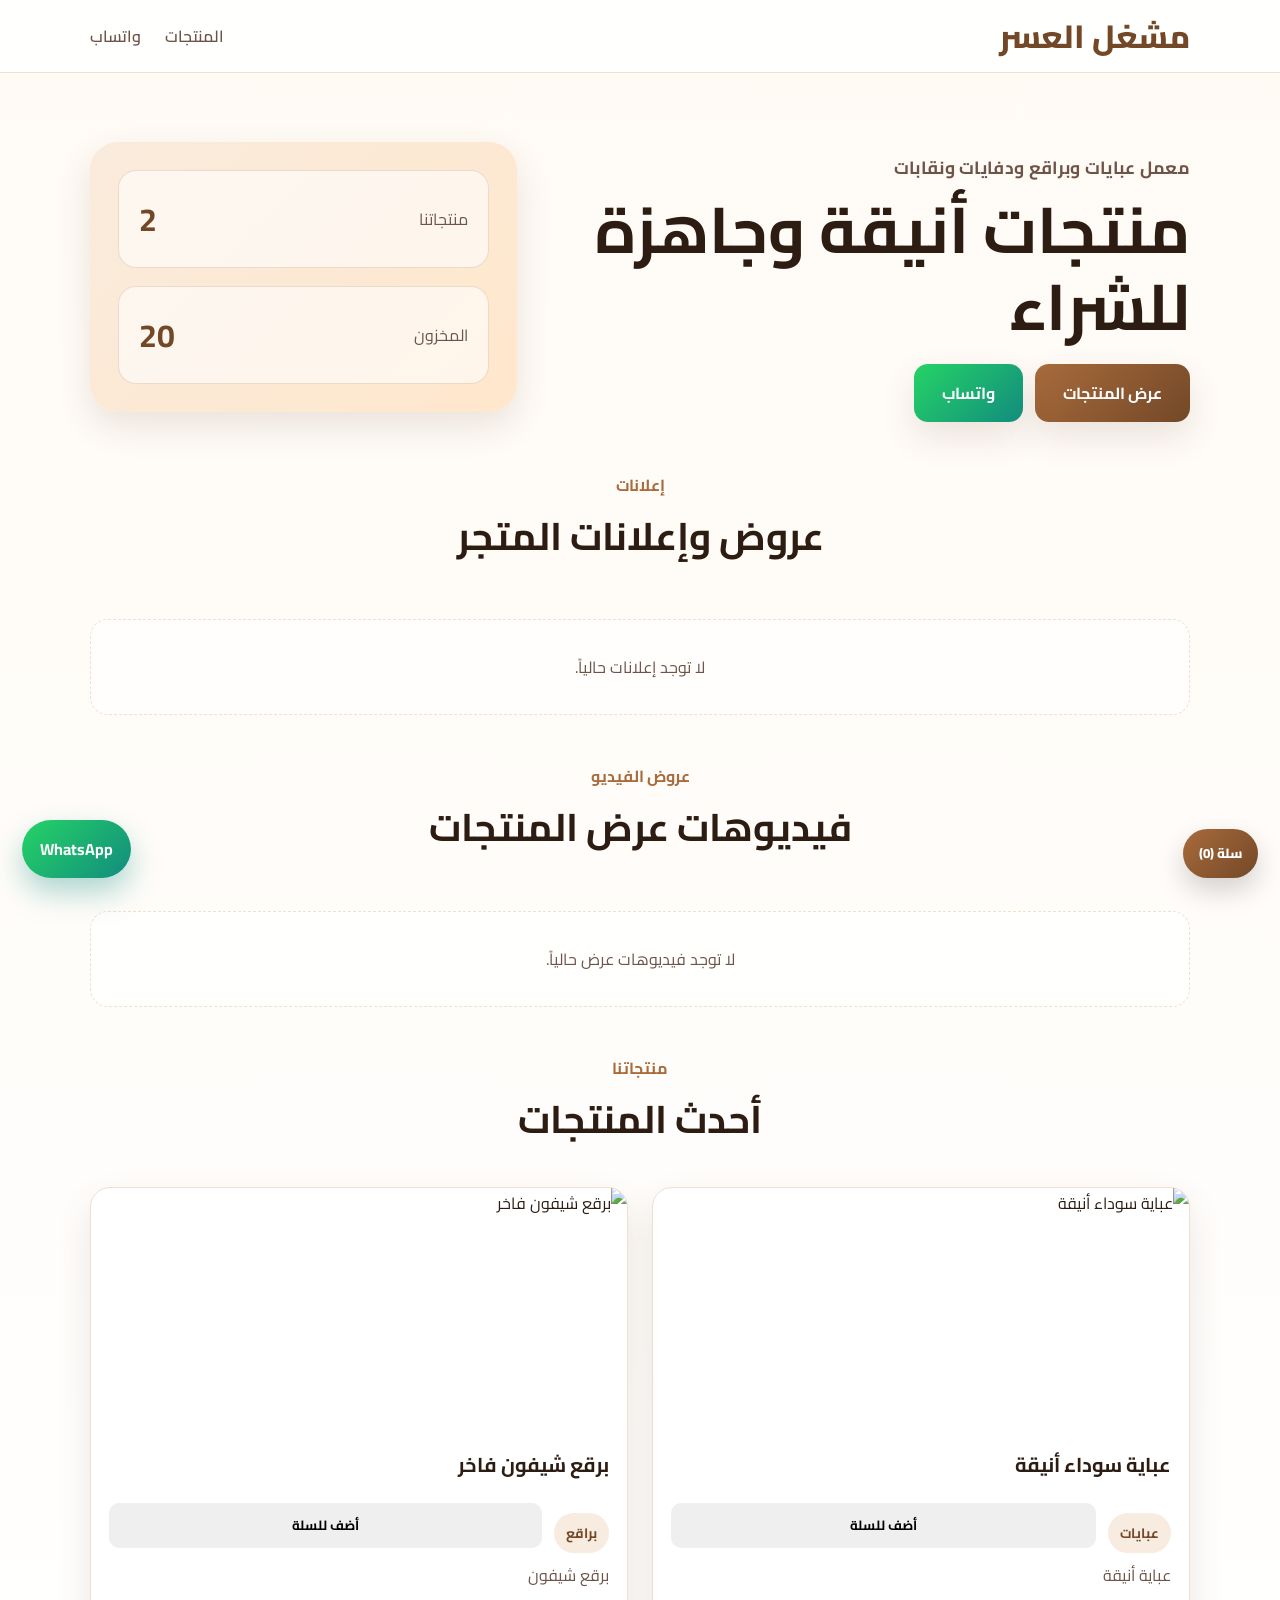
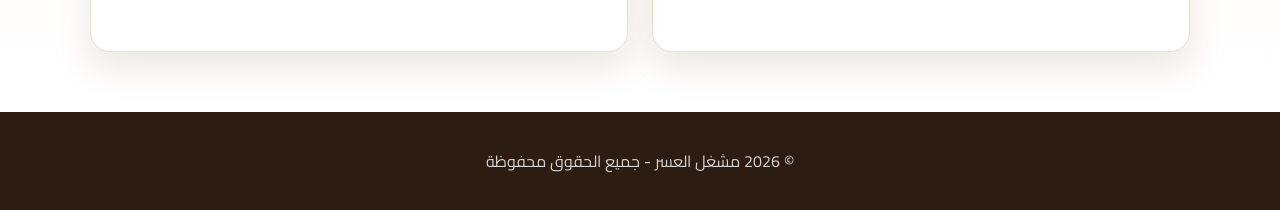
==== index.html @ 408c1407 "Add files via upload" ====
<!DOCTYPE html>
<html lang="ar" dir="rtl">
  <head>
    <meta charset="UTF-8" />
    <meta name="viewport" content="width=device-width, initial-scale=1.0" />
    <title>مشغل العسر</title>
    <link rel="preconnect" href="https://fonts.googleapis.com" />
    <link rel="preconnect" href="https://fonts.gstatic.com" crossorigin />
    <link href="https://fonts.googleapis.com/css2?family=Cairo:wght@400;600;700;800&display=swap" rel="stylesheet" />
    <link rel="stylesheet" href="style.css" />
  </head>
  <body>
    <header class="topbar">
      <div class="container nav">
        <div class="brand">مشغل العسر</div>
        <nav>
          <a href="#products">المنتجات</a>
          <a href="https://wa.me/781159414" target="_blank">واتساب</a>
        </nav>
      </div>
    </header>

    <main>
      <section class="hero">
        <div class="container hero-content">
          <div class="hero-text">
            <p class="eyebrow">معمل عبايات وبراقع ودفايات ونقابات</p>
            <h1>منتجات أنيقة وجاهزة للشراء</h1>
            
            <div class="hero-actions">
              <a href="#products" class="cta-btn">عرض المنتجات</a>
              <a href="https://wa.me/781159414" target="_blank" class="whatsapp-btn">واتساب</a>
            </div>
          </div>
          <div class="hero-card">
            <div class="mini-card">
              <span>منتجاتنا</span>
              <strong id="totalProductsStat">0</strong>
            </div>
            <div class="mini-card">
              <span>المخزون</span>
              <strong id="stockStat">0</strong>
            </div>
          </div>
        </div>
      </section>

      <section id="announcements" class="announcements">
        <div class="container">
          <div class="section-title">
            <p>إعلانات</p>
            <h2>عروض وإعلانات المتجر</h2>
          </div>
          <div id="announcementList" class="announcement-grid"></div>
        </div>
      </section>

      <section id="video-showcase" class="video-showcase">
        <div class="container">
          <div class="section-title">
            <p>عروض الفيديو</p>
            <h2>فيديوهات عرض المنتجات</h2>
          </div>
          <div id="videoList" class="video-grid"></div>
        </div>
      </section>

      <section id="products" class="products">
        <div class="container">
          <div class="section-title">
            <p>منتجاتنا</p>
            <h2>أحدث المنتجات</h2>
          </div>
          <div id="productList" class="product-grid"></div>
        </div>
      </section>
    </main>

    <footer class="footer">
      <div class="container">
        <p>© 2026 مشغل العسر - جميع الحقوق محفوظة</p>
      </div>
    </footer>

    <a class="whatsapp-float" href="https://wa.me/781159414" target="_blank" aria-label="تواصل عبر واتساب">
      WhatsApp
    </a>

    <!-- Cart button & modal -->
    <button id="cartToggle" class="cart-btn" aria-label="سلة المشتريات">سلة (<span id="cartCount">0</span>)</button>

    <div id="cartModal" class="cart-modal" aria-hidden="true">
      <div class="cart-panel">
        <header class="cart-header">
          <h3>سلة المشتريات</h3>
          <button id="closeCart" class="cancel-btn">إغلاق</button>
        </header>
        <div id="cartItems" class="cart-items"></div>
          <div class="cart-actions">
          <button id="clearCart" class="cancel-btn">تفريغ السلة</button>
          <button id="checkoutBtn" class="submit-btn">شراء عبر واتساب</button>
        </div>
      </div>
    </div>

    <script src="script.js"></script>
  </body>
</html>
---- style.css ----
:root {
  --bg: #fffaf4;
  --card: #ffffff;
  --primary: #a86b3c;
  --primary-dark: #734827;
  --accent: #f3d9be;
  --text: #2d1c12;
  --muted: #6d5348;
  --line: #f0e0d2;
  --shadow: 0 15px 35px rgba(93, 57, 34, 0.12);
  --success: #1a8f5a;
  --danger: #c94d4d;
  --warning: #f5b94b;
}

* {
  box-sizing: border-box;
}

html {
  scroll-behavior: smooth;
}

body {
  margin: 0;
  font-family: "Cairo", sans-serif;
  background: linear-gradient(180deg, #fffaf4 0%, #fff 100%);
  color: var(--text);
}

a {
  text-decoration: none;
  color: inherit;
}

img {
  max-width: 100%;
  display: block;
}

button,
input,
select,
textarea {
  font-family: "Cairo", sans-serif;
}

.container {
  width: min(1100px, calc(100% - 32px));
  margin: 0 auto;
}

.topbar {
  background: rgba(255, 255, 255, 0.85);
  backdrop-filter: blur(10px);
  position: sticky;
  top: 0;
  z-index: 10;
  border-bottom: 1px solid var(--line);
}

.nav {
  display: flex;
  align-items: center;
  justify-content: space-between;
  min-height: 72px;
}

.brand {
  font-size: 2rem;
  font-weight: 800;
  color: var(--primary-dark);
}

nav {
  display: flex;
  gap: 24px;
  font-weight: 600;
  color: var(--muted);
}

.hero {
  padding: 60px 0 30px;
}

.hero-content {
  display: grid;
  grid-template-columns: 1.2fr 0.8fr;
  gap: 32px;
  align-items: center;
}

.eyebrow {
  letter-spacing: 0.3px;
  color: var(--primary);
  font-weight: 700;
  margin-bottom: 8px;
}

.hero-text h1 {
  margin: 0;
  font-size: clamp(2.3rem, 5vw, 4rem);
  line-height: 1.2;
}

.hero-text p {
  font-size: 1.1rem;
  color: var(--muted);
  max-width: 540px;
  line-height: 1.9;
}

.hero-actions,
.form-actions {
  display: flex;
  flex-wrap: wrap;
  gap: 12px;
  margin-top: 18px;
}

.cta-btn,
.submit-btn,
.whatsapp-btn,
.cancel-btn {
  display: inline-flex;
  align-items: center;
  justify-content: center;
  border: none;
  background: linear-gradient(135deg, var(--primary) 0%, var(--primary-dark) 100%);
  color: white;
  font-weight: 700;
  border-radius: 14px;
  padding: 14px 28px;
  cursor: pointer;
  box-shadow: var(--shadow);
  transition: transform 0.2s ease, opacity 0.2s ease;
}

.cta-btn:hover,
.submit-btn:hover,
.whatsapp-btn:hover,
.cancel-btn:hover {
  transform: translateY(-1px);
}

.cancel-btn {
  background: #f4e8de;
  color: var(--primary-dark);
  box-shadow: none;
}

.whatsapp-btn {
  background: linear-gradient(135deg, #25d366 0%, #128c7e 100%);
}

.hero-card {
  background: linear-gradient(135deg, #f9ebdc, #ffe7cc);
  border-radius: 28px;
  padding: 28px;
  box-shadow: var(--shadow);
  min-height: 220px;
  display: flex;
  flex-direction: column;
  justify-content: center;
  gap: 18px;
}

/* Image & video sizes for consistent display */
.product-card img{
  width:100%;
  height:200px;
  object-fit:cover;
  border-radius:12px;
}

.video-card video{
  width:100%;
  height:180px;
  object-fit:cover;
  border-radius:12px;
}

.announce-video video{
  width:100%;
  height:360px;
  object-fit:cover;
  border-radius:14px;
  box-shadow: var(--shadow);
}

.mini-card {
  background: rgba(255, 255, 255, 0.6);
  border: 1px solid rgba(168, 107, 60, 0.2);
  border-radius: 18px;
  padding: 18px 20px;
  display: flex;
  justify-content: space-between;
  align-items: center;
}

.mini-card span {
  color: var(--muted);
}

.mini-card strong {
  font-size: 2rem;
  color: var(--primary-dark);
}

.sales-box,
.add-product {
  padding: 24px 0 30px;
}

.sales-wrap,
.form-wrap {
  display: flex;
  justify-content: center;
}

.sales-panel,
.form-panel {
  width: min(760px, 100%);
  background: var(--card);
  border: 1px solid var(--line);
  box-shadow: var(--shadow);
  border-radius: 28px;
  padding: 28px;
}

.form-panel h2,
.sales-panel h2,
.section-title h2 {
  margin-top: 0;
  font-size: clamp(1.8rem, 3vw, 2.4rem);
  color: var(--text);
}

.field-row {
  margin-bottom: 22px;
}

label {
  display: block;
  font-weight: 700;
  color: var(--text);
}

input,
textarea,
select {
  width: 100%;
  margin-top: 10px;
  border: 1px solid var(--line);
  border-radius: 12px;
  padding: 14px 16px;
  font-size: 1rem;
  background: #fffdfb;
  color: var(--text);
}

input:focus,
textarea:focus,
select:focus {
  outline: 2px solid rgba(168, 107, 60, 0.2);
  border-color: var(--primary);
}

.two-cols {
  display: grid;
  grid-template-columns: 1fr 1fr;
  gap: 18px;
}

.preview-box {
  margin-top: 12px;
  border: 1px dashed var(--primary);
  border-radius: 16px;
  background: #fff8f1;
  overflow: hidden;
}

.preview-box img {
  width: 100%;
  height: 220px;
  object-fit: cover;
}

.result-box {
  background: #fff8f1;
  border: 1px solid var(--line);
  border-radius: 16px;
  padding: 18px 20px;
  margin-bottom: 18px;
}

.result-box p {
  margin: 8px 0;
  font-weight: 700;
  color: var(--text);
}

#saleStatus {
  color: var(--muted);
  font-size: 0.95rem;
}

.products {
  padding: 30px 0 60px;
}

.section-title {
  text-align: center;
  margin-bottom: 28px;
}

.section-title p {
  margin: 0;
  color: var(--primary);
  font-weight: 700;
}

.product-grid {
  display: grid;
  grid-template-columns: repeat(auto-fit, minmax(260px, 1fr));
  gap: 24px;
}

.video-grid {
  display: grid;
  grid-template-columns: repeat(auto-fit, minmax(320px, 1fr));
  gap: 18px;
  align-items: start;
}

.video-card video{border-radius:12px;display:block;width:100%;height:auto}

.announcements { padding: 18px 0 30px; }
.announcement-grid { display:grid; grid-template-columns: repeat(auto-fit, minmax(360px, 1fr)); gap:18px; }
.announce-video video{ width:100%; height:420px; object-fit:cover; border-radius:14px; box-shadow: var(--shadow); }
.announce-video .announce-title{ margin-top:10px; font-weight:800; color:var(--primary-dark); }

/* Cart styles */
.cart-btn{
  position: fixed; bottom: 22px; right: 22px; z-index: 60;
  background: linear-gradient(135deg,var(--primary) 0%,var(--primary-dark) 100%);
  color:#fff; padding:12px 16px; border-radius:999px; font-weight:800; box-shadow: 0 12px 28px rgba(0,0,0,0.18); border:none; cursor:pointer;
}
.cart-modal{ position: fixed; inset:0; display:none; align-items:center; justify-content:center; background: rgba(0,0,0,0.4); z-index:70; }
.cart-modal[aria-hidden="false"]{ display:flex }
.cart-panel{ width: min(720px,95%); background:var(--card); border-radius:14px; padding:18px; box-shadow: var(--shadow); }
.cart-header{ display:flex; justify-content:space-between; align-items:center; margin-bottom:12px }
.cart-items{ max-height:60vh; overflow:auto; display:grid; gap:10px; margin-bottom:12px }
.cart-item{ display:flex; gap:12px; align-items:center; border:1px solid var(--line); padding:8px; border-radius:10px; }
.cart-item img{ width:72px; height:72px; object-fit:cover; border-radius:8px }
.cart-item .meta{flex:1}
.cart-item .qty{ display:flex; gap:6px; align-items:center }
.cart-actions{ display:flex; gap:10px; justify-content:flex-end }

.product-card {
  background: var(--card);
  border-radius: 20px;
  overflow: hidden;
  border: 1px solid var(--line);
  box-shadow: var(--shadow);
}

.product-card img {
  width: 100%;
  height: 240px;
  object-fit: cover;
}

.product-body {
  padding: 18px 18px 20px;
}

.product-header {
  display: flex;
  justify-content: space-between;
  gap: 12px;
  align-items: center;
  margin-bottom: 8px;
}

.product-header h3 {
  margin: 0;
  font-size: 1.25rem;
}

.product-price-row {
  display: flex;
  justify-content: space-between;
  align-items: center;
  gap: 12px;
  margin: 14px 0 8px;
}

.price {
  color: var(--primary-dark);
  font-weight: 800;
  font-size: 1.08rem;
}

.stock-badge {
  display: inline-flex;
  align-items: center;
  justify-content: center;
  padding: 6px 10px;
  border-radius: 999px;
  background: #edf9f2;
  color: var(--success);
  font-weight: 700;
  font-size: 0.82rem;
}

.product-body p {
  margin: 0;
  color: var(--muted);
  line-height: 1.8;
  min-height: 70px;
}

.tag {
  display: inline-block;
  margin-top: 16px;
  background: #f7ecdf;
  color: var(--primary-dark);
  padding: 7px 12px;
  border-radius: 999px;
  font-size: 0.85rem;
  font-weight: 700;
}

.product-actions {
  display: flex;
  gap: 10px;
  margin-top: 16px;
}

.small-btn {
  flex: 1;
  border: none;
  border-radius: 10px;
  padding: 10px 12px;
  font-weight: 700;
  cursor: pointer;
}

.edit-btn {
  background: #f4e8de;
  color: var(--primary-dark);
}

.sell-btn {
  background: linear-gradient(135deg, var(--primary) 0%, var(--primary-dark) 100%);
  color: white;
}

.empty-state {
  text-align: center;
  color: var(--muted);
  background: rgba(255,255,255,0.7);
  border: 1px dashed var(--line);
  border-radius: 18px;
  padding: 32px;
}

.footer {
  background: #2d1c12;
  color: rgba(255,255,255,0.8);
  padding: 18px 0;
  text-align: center;
}

.whatsapp-float {
  position: fixed;
  left: 22px;
  bottom: 22px;
  background: linear-gradient(135deg, #25d366 0%, #128c7e 100%);
  color: white;
  font-weight: 700;
  border-radius: 999px;
  padding: 14px 18px;
  box-shadow: 0 14px 30px rgba(18, 140, 126, 0.35);
  z-index: 20;
}

@media (max-width: 760px) {
  .hero-content,
  .two-cols {
    grid-template-columns: 1fr;
  }

  nav {
    display: none;
  }

  .product-grid {
    grid-template-columns: 1fr;
  }
}
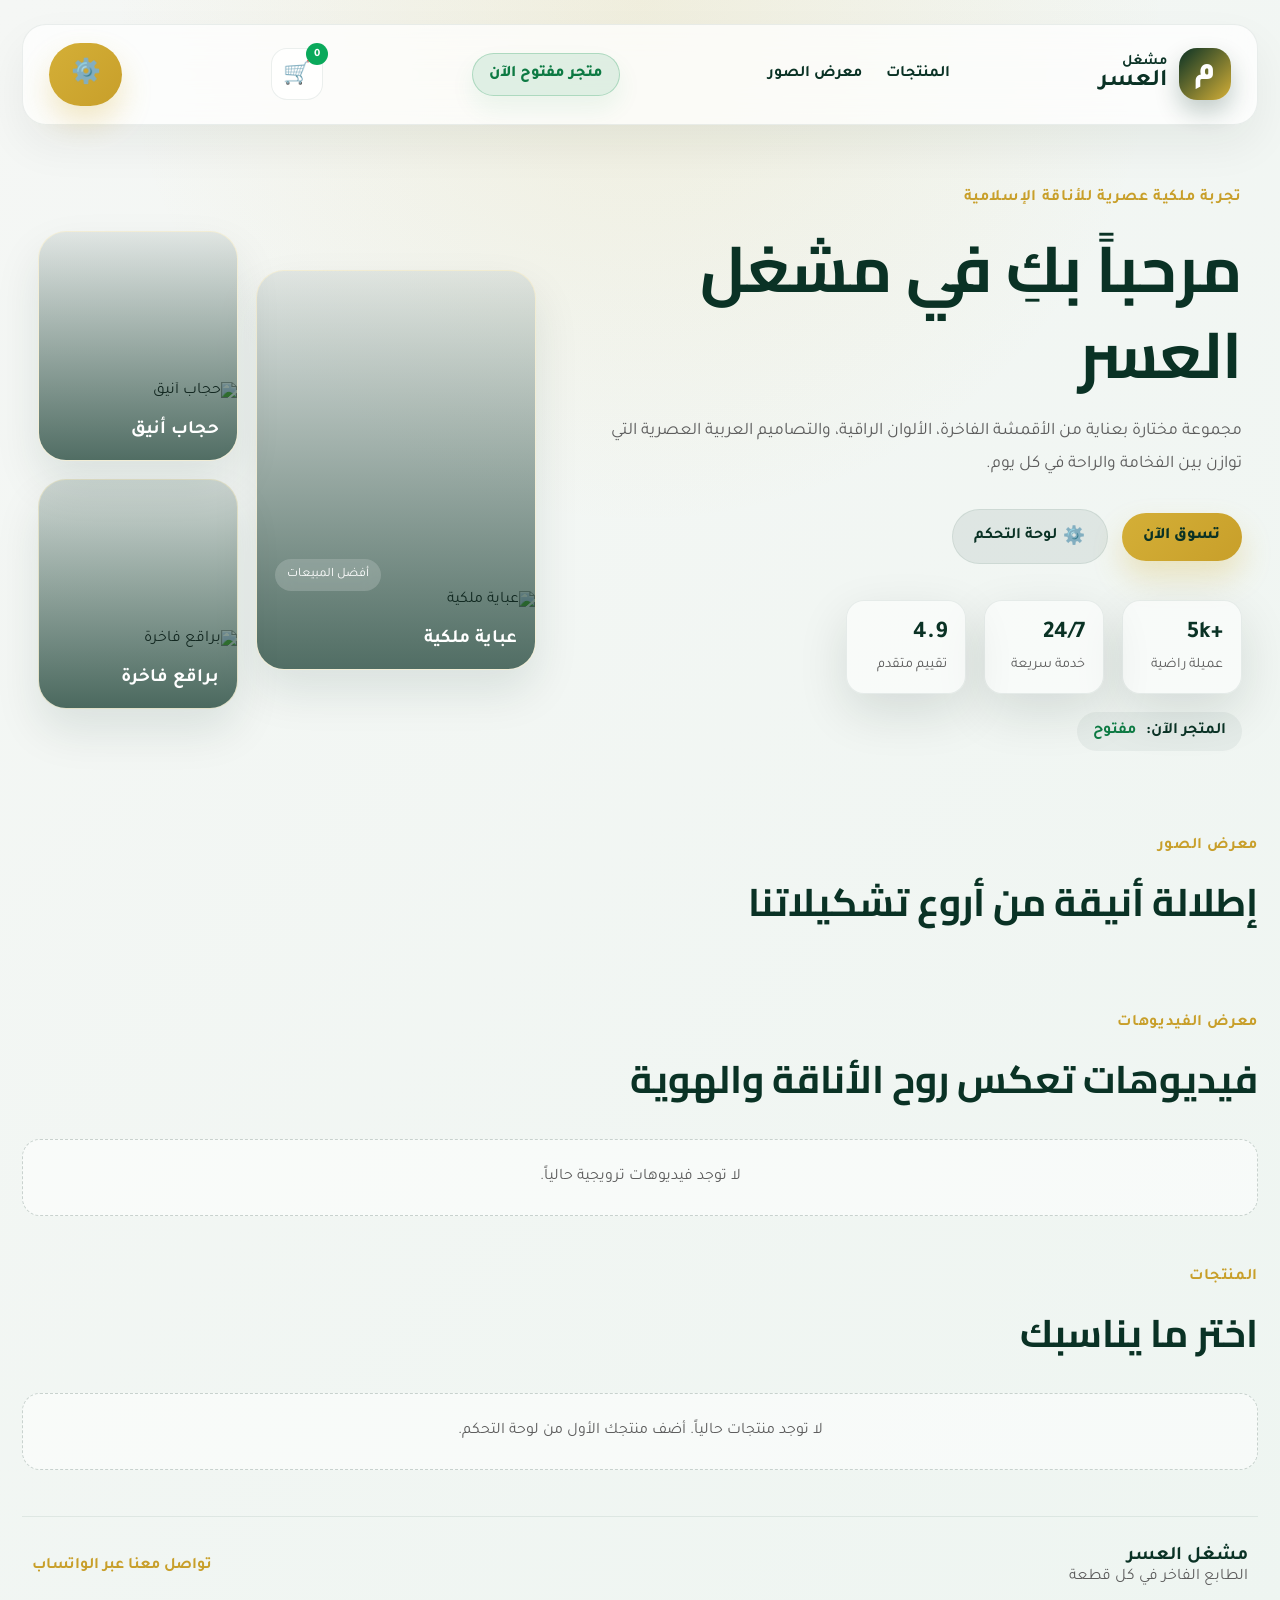
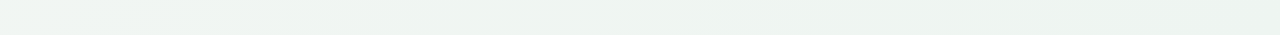
==== commit d63b3c3a: "Add files via upload" ====
--- a/index.html
+++ b/index.html
@@ -4,101 +4,344 @@
     <meta charset="UTF-8" />
     <meta name="viewport" content="width=device-width, initial-scale=1.0" />
     <title>مشغل العسر</title>
+    <meta
+      name="description"
+      content="مشغل العسر متجر فاخر للعبايات والملابس النسائية الإسلامية مع واجهة حديثة ولوحة تحكم داخل الصفحة."
+    />
     <link rel="preconnect" href="https://fonts.googleapis.com" />
     <link rel="preconnect" href="https://fonts.gstatic.com" crossorigin />
-    <link href="https://fonts.googleapis.com/css2?family=Cairo:wght@400;600;700;800&display=swap" rel="stylesheet" />
-    <link rel="stylesheet" href="style.css" />
+    <link
+      href="https://fonts.googleapis.com/css2?family=Cairo:wght@400;500;600;700;800;900&family=Tajawal:wght@400;500;700;800;900&display=swap"
+      rel="stylesheet"
+    />
+    <link rel="stylesheet" href="styles.css" />
   </head>
   <body>
-    <header class="topbar">
-      <div class="container nav">
-        <div class="brand">مشغل العسر</div>
-        <nav>
+    <div class="page-shell">
+      <header class="topbar">
+        <div class="brand" aria-label="مشغل العسر">
+          <div class="brand-mark">م</div>
+          <div class="brand-text">
+            <span>مشغل</span>
+            <strong>العسر</strong>
+          </div>
+        </div>
+
+        <nav class="main-nav" aria-label="التنقل الرئيسي">
           <a href="#products">المنتجات</a>
-          <a href="https://wa.me/781159414" target="_blank">واتساب</a>
+          <a href="#gallery">معرض الصور</a>
         </nav>
+
+        <div class="shop-status-badge" id="shopStatusBadge">متجر مفتوح الآن</div>
+
+        <button class="cart-button" id="openCartBtn" type="button" aria-label="سلة المشتريات">
+          <span>🛒</span>
+          <span class="cart-count" id="cartCountBadge">0</span>
+        </button>
+
+        <button class="admin-button" id="openAdminBtn" type="button" aria-label="لوحة التحكم">
+          <span class="gear-icon">⚙️</span>
+        </button>
+      </header>
+
+      <main>
+        <section class="hero">
+          <div class="hero-content">
+            <p class="eyebrow">تجربة ملكية عصرية للأناقة الإسلامية</p>
+            <h1 id="heroTitle">مرحباً بكِ في مشغل العسر</h1>
+            <p class="hero-copy" id="heroText">
+              مجموعة مختارة بعناية من الأقمشة الفاخرة، الألوان الراقية، والتصاميم العربية
+              العصرية التي توازن بين الفخامة والراحة في كل يوم.
+            </p>
+
+            <div class="hero-actions">
+              <a href="#products" class="primary-btn">تسوق الآن</a>
+              <button type="button" class="secondary-btn" id="openAdminBtnSecondary" aria-label="لوحة التحكم">
+                <span class="gear-icon small">⚙️</span>
+                لوحة التحكم
+              </button>
+            </div>
+
+            <div class="hero-stats" aria-label="إحصائيات المتجر">
+              <div>
+                <strong>+5k</strong>
+                <span>عميلة راضية</span>
+              </div>
+              <div>
+                <strong>24/7</strong>
+                <span>خدمة سريعة</span>
+              </div>
+              <div>
+                <strong>4.9</strong>
+                <span>تقييم متقدم</span>
+              </div>
+            </div>
+
+            <div class="hero-status-note" id="heroStatusNote">
+              المتجر الآن: <strong>مفتوح</strong>
+            </div>
+          </div>
+
+          <div class="hero-visual" id="heroShowcase" aria-label="معرض المنتجات"></div>
+        </section>
+
+        <section class="gallery-section" id="gallery-images">
+          <div class="section-header">
+            <p>معرض الصور</p>
+            <h2>إطلالة أنيقة من أروع تشكيلاتنا</h2>
+          </div>
+          <div class="image-gallery-grid" id="imageGallery"></div>
+        </section>
+
+        <section class="video-section" id="gallery">
+          <div class="section-header">
+            <p>معرض الفيديوهات</p>
+            <h2>فيديوهات تعكس روح الأناقة والهوية</h2>
+          </div>
+          <div class="video-grid" id="videoGallery"></div>
+        </section>
+
+        <section class="product-section" id="products">
+          <div class="section-header">
+            <p>المنتجات</p>
+            <h2>اختر ما يناسبك</h2>
+          </div>
+          <div class="product-grid" id="productGrid"></div>
+        </section>
+      </main>
+
+      <footer class="site-footer">
+        <div>
+          <strong>مشغل العسر</strong>
+          <span>الطابع الفاخر في كل قطعة</span>
+        </div>
+        <a href="https://wa.me/967781159414" target="_blank" rel="noreferrer">تواصل معنا عبر الواتساب</a>
+      </footer>
+    </div>
+
+    <div class="cart-modal" id="cartModal" aria-hidden="true">
+      <div class="modal-backdrop" data-close-cart="true"></div>
+
+      <div class="modal-panel cart-panel" role="dialog" aria-modal="true" aria-labelledby="cartTitle">
+        <button class="close-button" id="closeCartBtn" type="button" aria-label="إغلاق السلة">×</button>
+
+        <div class="modal-header">
+          <p>سلة المشتريات</p>
+          <h3 id="cartTitle">منتجاتك المختارة</h3>
+        </div>
+
+        <div class="cart-items" id="cartItemsList"></div>
+
+        <div class="cart-footer">
+          <button type="button" class="secondary-btn full" id="closeCartBtnSecondary">إغلاق</button>
+          <button type="button" class="primary-btn full" id="checkoutCartBtn">شراء</button>
+        </div>
       </div>
-    </header>
-
-    <main>
-      <section class="hero">
-        <div class="container hero-content">
-          <div class="hero-text">
-            <p class="eyebrow">معمل عبايات وبراقع ودفايات ونقابات</p>
-            <h1>منتجات أنيقة وجاهزة للشراء</h1>
-            
-            <div class="hero-actions">
-              <a href="#products" class="cta-btn">عرض المنتجات</a>
-              <a href="https://wa.me/781159414" target="_blank" class="whatsapp-btn">واتساب</a>
-            </div>
-          </div>
-          <div class="hero-card">
-            <div class="mini-card">
-              <span>منتجاتنا</span>
-              <strong id="totalProductsStat">0</strong>
-            </div>
-            <div class="mini-card">
-              <span>المخزون</span>
-              <strong id="stockStat">0</strong>
-            </div>
-          </div>
-        </div>
-      </section>
-
-      <section id="announcements" class="announcements">
-        <div class="container">
-          <div class="section-title">
-            <p>إعلانات</p>
-            <h2>عروض وإعلانات المتجر</h2>
-          </div>
-          <div id="announcementList" class="announcement-grid"></div>
-        </div>
-      </section>
-
-      <section id="video-showcase" class="video-showcase">
-        <div class="container">
-          <div class="section-title">
-            <p>عروض الفيديو</p>
-            <h2>فيديوهات عرض المنتجات</h2>
-          </div>
-          <div id="videoList" class="video-grid"></div>
-        </div>
-      </section>
-
-      <section id="products" class="products">
-        <div class="container">
-          <div class="section-title">
-            <p>منتجاتنا</p>
-            <h2>أحدث المنتجات</h2>
-          </div>
-          <div id="productList" class="product-grid"></div>
-        </div>
-      </section>
-    </main>
-
-    <footer class="footer">
-      <div class="container">
-        <p>© 2026 مشغل العسر - جميع الحقوق محفوظة</p>
-      </div>
-    </footer>
-
-    <a class="whatsapp-float" href="https://wa.me/781159414" target="_blank" aria-label="تواصل عبر واتساب">
-      WhatsApp
-    </a>
-
-    <!-- Cart button & modal -->
-    <button id="cartToggle" class="cart-btn" aria-label="سلة المشتريات">سلة (<span id="cartCount">0</span>)</button>
-
-    <div id="cartModal" class="cart-modal" aria-hidden="true">
-      <div class="cart-panel">
-        <header class="cart-header">
-          <h3>سلة المشتريات</h3>
-          <button id="closeCart" class="cancel-btn">إغلاق</button>
-        </header>
-        <div id="cartItems" class="cart-items"></div>
-          <div class="cart-actions">
-          <button id="clearCart" class="cancel-btn">تفريغ السلة</button>
-          <button id="checkoutBtn" class="submit-btn">شراء عبر واتساب</button>
+    </div>
+
+    <div class="admin-modal" id="adminModal" aria-hidden="true">
+      <div class="modal-backdrop" data-close-modal="true"></div>
+
+      <div class="modal-panel" role="dialog" aria-modal="true" aria-labelledby="modalTitle">
+        <button class="close-button" id="closeModalBtn" type="button" aria-label="إغلاق النافذة">
+          ×
+        </button>
+
+        <div class="login-state" id="loginState">
+          <div class="modal-header">
+            <p>تسجيل دخول المدير</p>
+            <h3 id="modalTitle">لوحة التحكم</h3>
+          </div>
+
+          <form id="loginForm" class="auth-form">
+            <label>
+              البريد الإلكتروني
+              <input type="email" id="adminEmail" placeholder="hghyhgyh@gmail.com" required />
+            </label>
+            <label>
+              كلمة المرور
+              <div class="password-wrap">
+                <input type="password" id="adminPassword" placeholder="أدخل كلمة المرور" required />
+                <button type="button" class="toggle-password" data-toggle-password="adminPassword">إظهار</button>
+              </div>
+            </label>
+            <button type="submit" class="primary-btn full">تسجيل الدخول</button>
+          </form>
+        </div>
+
+        <div class="admin-panel hidden" id="adminPanel">
+          <div class="admin-header">
+            <div>
+              <p>إدارة المتجر</p>
+              <h3>لوحة مدير المشغل</h3>
+            </div>
+            <button type="button" class="logout-btn" id="logoutBtn">تسجيل الخروج</button>
+          </div>
+
+          <div class="status-controller">
+            <div class="status-info">
+              <span class="status-label">حالة المتجر</span>
+              <strong id="shopStatusText">مفتوح الآن</strong>
+            </div>
+            <button type="button" class="status-btn" id="toggleShopStatusBtn">تبديل الحالة</button>
+          </div>
+
+          <div class="admin-grid subtle-grid">
+            <section class="admin-card">
+              <h4>إعدادات البريد الإلكتروني</h4>
+              <form id="emailSettingsForm" class="stacked-form">
+                <label>
+                  البريد الإلكتروني الخاص
+                  <input type="email" id="customEmailInput" placeholder="hghyhgyh@gmail.com" />
+                </label>
+                <label>
+                  البريد الرسمي
+                  <input type="email" id="officialEmailInput" placeholder="msarmhmd93@gmail.com" />
+                </label>
+                <button type="submit" class="primary-btn full">حفظ البريد</button>
+              </form>
+            </section>
+
+            <section class="admin-card">
+              <h4>إدارة النشر</h4>
+              <div class="publisher-box">
+                <p>يمكنك إدارة المنتجات، الصور، والفيديوهات من هنا في نفس المكان.</p>
+                <div class="publisher-actions">
+                  <span>إضافة منتج</span>
+                  <span>إضافة فيديو</span>
+                  <span>إضافة صورة</span>
+                </div>
+              </div>
+            </section>
+          </div>
+
+          <div class="admin-grid">
+            <section class="admin-card">
+              <h4>تعديل نص الترحيب</h4>
+              <form id="heroForm" class="stacked-form">
+                <label>
+                  العنوان الرئيسي
+                  <input type="text" id="heroTitleInput" placeholder="مرحباً بكِ في مشغل العسر" required />
+                </label>
+                <label>
+                  نص الوصف
+                  <textarea id="heroTextInput" rows="4" placeholder="اكتب وصف المتجر هنا" required></textarea>
+                </label>
+                <label>
+                  الصورة الرئيسية 1
+                  <input type="file" id="heroShowcaseFile1" accept="image/*" />
+                </label>
+                <label>
+                  الصورة الرئيسية 2
+                  <input type="file" id="heroShowcaseFile2" accept="image/*" />
+                </label>
+                <label>
+                  الصورة الرئيسية 3
+                  <input type="file" id="heroShowcaseFile3" accept="image/*" />
+                </label>
+                <button type="submit" class="primary-btn full">حفظ النصوص والصور</button>
+              </form>
+            </section>
+
+            <section class="admin-card">
+              <h4>إضافة صورة للمعرض</h4>
+              <form id="galleryForm" class="stacked-form">
+                <label>
+                  اختر صورة من الكمبيوتر
+                  <input type="file" id="galleryImageFile" accept="image/*" required />
+                </label>
+                <label>
+                  عنوان الصورة
+                  <input type="text" id="galleryImageTitle" placeholder="عنوان الصورة" required />
+                </label>
+                <button type="submit" class="primary-btn full">إضافة الصورة</button>
+              </form>
+            </section>
+          </div>
+
+          <div class="admin-grid">
+            <section class="admin-card">
+              <h4>إضافة منتج جديد</h4>
+              <form id="productForm" class="stacked-form">
+                <label>
+                  اختر صورة المنتج من الكمبيوتر
+                  <input type="file" id="productImageFile" accept="image/*" required />
+                </label>
+                <label>
+                  اسم المنتج
+                  <input type="text" id="productName" placeholder="اسم القطعة" required />
+                </label>
+                <label>
+                  وصف القطعة
+                  <textarea id="productDescription" rows="3" placeholder="اكتب وصف القطعة هنا..." required></textarea>
+                </label>
+                <label>
+                  رابط المنتج الخاص (اختياري)
+                  <input type="url" id="productLink" placeholder="https://example.com/منتج-1" />
+                </label>
+                <label>
+                  السعر (ريال)
+                  <input type="number" id="productPrice" min="1" placeholder="299" required />
+                </label>
+                <label>
+                  التصنيف
+                  <select id="productCategory" required>
+                    <option value="">اختر القسم</option>
+                    <option value="سلة مبيعات">سلة مبيعات</option>
+                    <option value="منتجات">منتجات</option>
+                    <option value="مجموعات">مجموعات</option>
+                    <option value="أكثر طلباً">أكثر طلباً</option>
+                    <option value="إكسسوارات">إكسسوارات</option>
+                  </select>
+                </label>
+                <button type="submit" class="primary-btn full">نشر المنتج</button>
+              </form>
+            </section>
+
+            <section class="admin-card">
+              <h4>إضافة فيديو ترويجي</h4>
+              <form id="videoForm" class="stacked-form">
+                <label>
+                  اختر فيديو من الكمبيوتر
+                  <input type="file" id="videoFile" accept="video/*" required />
+                </label>
+                <label>
+                  عنوان الفيديو
+                  <input type="text" id="videoTitle" placeholder="عنوان العرض" required />
+                </label>
+                <button type="submit" class="primary-btn full">إضافة الفيديو</button>
+              </form>
+            </section>
+          </div>
+
+          <div class="admin-lists">
+            <section class="data-panel">
+              <h4>المنتجات المخزنة</h4>
+              <ul id="adminProductList" class="admin-list"></ul>
+            </section>
+
+            <section class="data-panel">
+              <h4>الفيديوهات المخزنة</h4>
+              <ul id="adminVideoList" class="admin-list"></ul>
+            </section>
+          </div>
+
+          <div class="admin-lists">
+            <section class="data-panel">
+              <h4>معرض الصور المخزنة</h4>
+              <ul id="adminGalleryList" class="admin-list"></ul>
+            </section>
+
+            <section class="data-panel settings-panel">
+              <h4>إعدادات التواصل</h4>
+              <ul class="contact-list">
+                <li><span>واتساب</span><a href="https://wa.me/967770169698" target="_blank" rel="noreferrer">770169698</a></li>
+                <li><span>واتساب</span><a href="https://wa.me/967739959877" target="_blank" rel="noreferrer">739959877</a></li>
+                <li><span>واتساب</span><a href="https://wa.me/967781159414" target="_blank" rel="noreferrer">781159414</a></li>
+              </ul>
+            </section>
+          </div>
+
         </div>
       </div>
     </div>
--- a/styles.css
+++ b/styles.css
@@ -0,0 +1,1130 @@
+:root {
+  --emerald-900: #0a3225;
+  --emerald-800: #123d2f;
+  --gold-500: #d4af37;
+  --gold-600: #c89f2a;
+  --ivory: #f4f7f5;
+  --white: #ffffff;
+  --soft-cream: #f7f1e2;
+  --black: #1b1b1b;
+  --muted: #5d5d5d;
+  --line: rgba(10, 50, 37, 0.08);
+  --shadow: 0 18px 50px rgba(12, 30, 24, 0.12);
+  --radius-lg: 28px;
+  --radius-md: 18px;
+}
+
+* {
+  box-sizing: border-box;
+}
+
+html {
+  scroll-behavior: smooth;
+}
+
+body {
+  margin: 0;
+  font-family: "Tajawal", "Cairo", sans-serif;
+  background:
+    radial-gradient(circle at top, rgba(212, 175, 55, 0.12), transparent 30%),
+    linear-gradient(135deg, #f5f7f5 0%, #eef5f1 100%);
+  color: var(--black);
+}
+
+img {
+  max-width: 100%;
+  display: block;
+}
+
+a {
+  color: inherit;
+  text-decoration: none;
+}
+
+button,
+input,
+select,
+textarea {
+  font: inherit;
+}
+
+.page-shell {
+  max-width: 1280px;
+  margin: 0 auto;
+  padding: 24px 22px 40px;
+}
+
+.topbar {
+  position: sticky;
+  top: 0;
+  z-index: 40;
+  display: flex;
+  align-items: center;
+  justify-content: space-between;
+  gap: 18px;
+  padding: 18px 26px;
+  margin-bottom: 26px;
+  border: 1px solid rgba(10, 50, 37, 0.08);
+  background: rgba(255, 255, 255, 0.72);
+  backdrop-filter: blur(18px);
+  -webkit-backdrop-filter: blur(18px);
+  border-radius: 24px;
+  box-shadow: 0 20px 45px rgba(12, 30, 24, 0.06);
+}
+
+.shop-status-badge {
+  padding: 0.7rem 1rem;
+  border-radius: 999px;
+  background: rgba(21, 148, 81, 0.12);
+  border: 1px solid rgba(21, 148, 81, 0.25);
+  color: #0d7a43;
+  font-weight: 800;
+  box-shadow: 0 12px 24px rgba(21, 148, 81, 0.08);
+}
+
+.shop-status-badge.closed {
+  background: rgba(130, 27, 27, 0.08);
+  border-color: rgba(130, 27, 27, 0.22);
+  color: #8d1b1b;
+}
+
+.brand {
+  display: flex;
+  align-items: center;
+  gap: 12px;
+}
+
+.brand-mark {
+  width: 52px;
+  height: 52px;
+  display: grid;
+  place-items: center;
+  border-radius: 18px;
+  background: linear-gradient(135deg, var(--emerald-900), var(--gold-500));
+  color: var(--white);
+  font-size: 2rem;
+  font-weight: 800;
+  box-shadow: 0 12px 25px rgba(10, 50, 37, 0.24);
+}
+
+.brand-text {
+  display: flex;
+  flex-direction: column;
+  line-height: 1;
+  color: var(--emerald-900);
+  font-weight: 700;
+}
+
+.brand-text span {
+  font-size: 0.9rem;
+}
+
+.brand-text strong {
+  font-size: 1.5rem;
+}
+
+.main-nav {
+  display: flex;
+  align-items: center;
+  gap: 24px;
+  color: var(--emerald-900);
+  font-weight: 600;
+}
+
+.main-nav a {
+  position: relative;
+  transition: color 0.2s ease;
+}
+
+.main-nav a::after {
+  content: "";
+  position: absolute;
+  right: 0;
+  bottom: -8px;
+  width: 100%;
+  height: 2px;
+  background: linear-gradient(90deg, var(--gold-500), transparent);
+  opacity: 0;
+  transition: opacity 0.2s ease;
+}
+
+.main-nav a:hover::after,
+.main-nav a:focus-visible::after {
+  opacity: 1;
+}
+
+.admin-button,
+.primary-btn,
+.secondary-btn,
+.logout-btn,
+.whatsapp-btn,
+.close-button,
+.status-btn,
+.toggle-password {
+  cursor: pointer;
+  border: none;
+  transition: transform 0.2s ease, box-shadow 0.2s ease;
+}
+
+.admin-button,
+.primary-btn {
+  display: inline-flex;
+  align-items: center;
+  justify-content: center;
+  padding: 0.9rem 1.35rem;
+  border-radius: 999px;
+  background: linear-gradient(135deg, var(--gold-500), var(--gold-600));
+  color: var(--emerald-900);
+  font-weight: 800;
+  box-shadow: 0 16px 30px rgba(212, 175, 55, 0.28);
+}
+
+.cart-button {
+  position: relative;
+  display: inline-flex;
+  align-items: center;
+  justify-content: center;
+  width: 52px;
+  height: 52px;
+  border-radius: 16px;
+  border: 1px solid rgba(10, 50, 37, 0.08);
+  background: rgba(255, 255, 255, 0.75);
+  color: var(--emerald-900);
+  font-size: 1.4rem;
+  cursor: pointer;
+}
+
+.cart-count {
+  position: absolute;
+  top: -6px;
+  right: -6px;
+  min-width: 22px;
+  height: 22px;
+  padding: 0 6px;
+  border-radius: 999px;
+  background: #0aa95b;
+  color: #fff;
+  display: grid;
+  place-items: center;
+  font-size: 0.7rem;
+  font-weight: 800;
+}
+
+.gear-icon {
+  font-size: 1.5rem;
+  display: inline-flex;
+  align-items: center;
+  justify-content: center;
+}
+
+.gear-icon.small {
+  font-size: 1.1rem;
+  margin-left: 6px;
+}
+
+.secondary-btn {
+  display: inline-flex;
+  align-items: center;
+  justify-content: center;
+  padding: 0.9rem 1.35rem;
+  border-radius: 999px;
+  background: rgba(10, 50, 37, 0.08);
+  color: var(--emerald-900);
+  border: 1px solid rgba(10, 50, 37, 0.08);
+  font-weight: 700;
+}
+
+.admin-button:hover,
+.primary-btn:hover,
+.secondary-btn:hover,
+.logout-btn:hover,
+.whatsapp-btn:hover,
+.close-button:hover {
+  transform: translateY(-1px);
+}
+
+.hero {
+  display: grid;
+  grid-template-columns: 1.2fr 0.9fr;
+  align-items: center;
+  gap: 28px;
+  padding: 22px 10px 18px;
+}
+
+.hero-content {
+  padding: 16px 6px;
+}
+
+.eyebrow,
+.section-header p,
+.modal-header p,
+.admin-header p {
+  margin: 0;
+  color: var(--gold-600);
+  font-weight: 700;
+  letter-spacing: 0.04em;
+}
+
+.hero h1 {
+  margin: 18px 0 16px;
+  color: var(--emerald-900);
+  font-size: clamp(2.2rem, 5vw, 4.4rem);
+  line-height: 1.35;
+  font-family: "Cairo", sans-serif;
+}
+
+.hero-copy {
+  margin: 0;
+  max-width: 680px;
+  color: var(--muted);
+  font-size: 1.1rem;
+  line-height: 1.9;
+}
+
+.hero-actions {
+  display: flex;
+  flex-wrap: wrap;
+  align-items: center;
+  gap: 14px;
+  margin-top: 28px;
+}
+
+.hero-stats {
+  margin-top: 36px;
+  display: flex;
+  flex-wrap: wrap;
+  gap: 18px;
+}
+
+.hero-stats div {
+  min-width: 120px;
+  padding: 19px 18px;
+  border: 1px solid var(--line);
+  border-radius: 18px;
+  background: rgba(255, 255, 255, 0.52);
+  box-shadow: var(--shadow);
+}
+
+.hero-stats strong {
+  display: block;
+  color: var(--emerald-900);
+  font-size: 1.5rem;
+}
+
+.hero-stats span {
+  display: block;
+  margin-top: 8px;
+  color: var(--muted);
+  font-size: 0.9rem;
+}
+
+.hero-status-note {
+  margin-top: 18px;
+  display: inline-flex;
+  align-items: center;
+  gap: 10px;
+  padding: 10px 16px;
+  border-radius: 999px;
+  background: rgba(10, 50, 37, 0.05);
+  color: var(--emerald-900);
+  font-weight: 700;
+}
+
+.hero-status-note strong {
+  color: #0d7a43;
+}
+
+.hero-status-note.closed strong {
+  color: #8d1b1b;
+}
+
+.hero-visual {
+  display: flex;
+  justify-content: center;
+  align-items: center;
+  gap: 18px;
+  padding: 18px 0;
+}
+
+.showcase-stack {
+  display: flex;
+  flex-direction: column;
+  gap: 18px;
+}
+
+.showcase-card {
+  position: relative;
+  overflow: hidden;
+  border-radius: var(--radius-lg);
+  border: 1px solid rgba(212, 175, 55, 0.18);
+  box-shadow: 0 22px 45px rgba(10, 50, 37, 0.10);
+  background: rgba(255, 255, 255, 0.4);
+}
+
+.luxury-card {
+  display: flex;
+  flex-direction: column;
+  justify-content: flex-end;
+  min-height: 230px;
+}
+
+.luxury-card.large {
+  width: 280px;
+  height: 400px;
+}
+
+.luxury-card.small {
+  width: 200px;
+  height: 180px;
+}
+
+.luxury-card.accent {
+  background: rgba(10, 50, 37, 0.06);
+}
+
+.image-layer {
+  position: absolute;
+  inset: 0;
+  background-size: cover;
+  background-position: center;
+  filter: saturate(1.05) contrast(1.02);
+}
+
+.image-one {
+  background-image: url("https://images.unsplash.com/photo-1524504388940-b1c1722653e1?auto=format&fit=crop&w=900&q=80");
+}
+
+.image-two {
+  background-image: url("https://images.unsplash.com/photo-1529139574466-a303027c1d8b?auto=format&fit=crop&w=900&q=80");
+}
+
+.image-three {
+  background-image: url("https://images.unsplash.com/photo-1515886657613-9f3515b0c78f?auto=format&fit=crop&w=900&q=80");
+}
+
+.showcase-card::after {
+  content: "";
+  position: absolute;
+  inset: 0;
+  background: linear-gradient(180deg, rgba(10, 50, 37, 0.1), rgba(10, 50, 37, 0.7));
+}
+
+.mini-tag,
+.showcase-meta {
+  position: relative;
+  z-index: 1;
+}
+
+.mini-tag {
+  align-self: flex-start;
+  margin: 18px auto 0 18px;
+  padding: 8px 12px;
+  border-radius: 999px;
+  background: rgba(255, 255, 255, 0.18);
+  color: var(--white);
+  font-size: 0.8rem;
+  backdrop-filter: blur(8px);
+}
+
+.showcase-meta {
+  display: flex;
+  flex-direction: column;
+  gap: 4px;
+  padding: 18px;
+  color: var(--white);
+}
+
+.showcase-meta strong {
+  font-size: 1.18rem;
+}
+
+.gallery-section,
+.video-section,
+.product-section {
+  padding-top: 52px;
+}
+
+.section-header {
+  margin-bottom: 24px;
+}
+
+.image-gallery-grid {
+  display: grid;
+  grid-template-columns: repeat(4, minmax(200px, 1fr));
+  gap: 18px;
+}
+
+.image-gallery-card {
+  position: relative;
+  overflow: hidden;
+  min-height: 300px;
+  border-radius: 22px;
+  border: 1px solid rgba(212, 175, 55, 0.15);
+  box-shadow: 0 18px 32px rgba(10, 50, 37, 0.08);
+}
+
+.image-gallery-card img {
+  width: 100%;
+  height: 100%;
+  object-fit: cover;
+  transition: transform 0.35s ease;
+}
+
+.image-gallery-card:hover img {
+  transform: scale(1.04);
+}
+
+.image-gallery-card .gallery-overlay {
+  position: absolute;
+  inset: 0;
+  display: flex;
+  align-items: flex-end;
+  padding: 18px;
+  background: linear-gradient(180deg, rgba(10, 50, 37, 0.05), rgba(10, 50, 37, 0.72));
+  color: var(--white);
+}
+
+.gallery-overlay strong {
+  font-size: 1.1rem;
+}
+
+.section-header h2 {
+  margin: 10px 0 0;
+  color: var(--emerald-900);
+  font-size: clamp(1.7rem, 3vw, 2.7rem);
+  font-family: "Cairo", sans-serif;
+}
+
+.video-grid,
+.product-grid {
+  display: grid;
+  gap: 22px;
+}
+
+.video-grid {
+  grid-template-columns: repeat(3, minmax(250px, 1fr));
+}
+
+.video-card {
+  overflow: hidden;
+  border-radius: 20px;
+  border: 1px solid var(--line);
+  background: rgba(255, 255, 255, 0.72);
+  box-shadow: var(--shadow);
+}
+
+.video-embed {
+  position: relative;
+  width: 100%;
+  aspect-ratio: 16 / 9;
+  border: none;
+}
+
+.video-content {
+  padding: 18px 16px 14px;
+}
+
+.video-content h3 {
+  margin: 0 0 10px;
+  color: var(--emerald-900);
+  font-size: 1.15rem;
+}
+
+.video-content a {
+  color: var(--gold-600);
+  font-weight: 700;
+}
+
+.product-grid {
+  grid-template-columns: repeat(4, minmax(220px, 1fr));
+}
+
+.product-card {
+  display: flex;
+  flex-direction: column;
+  overflow: hidden;
+  background: rgba(255, 255, 255, 0.75);
+  border: 1px solid rgba(212, 175, 55, 0.18);
+  border-radius: 24px;
+  box-shadow: 0 18px 30px rgba(11, 30, 25, 0.08);
+}
+
+.product-image {
+  width: 100%;
+  height: 300px;
+  object-fit: cover;
+  background: linear-gradient(135deg, rgba(212, 175, 55, 0.12), rgba(10, 50, 37, 0.08));
+}
+
+.product-body {
+  display: flex;
+  flex: 1;
+  flex-direction: column;
+  padding: 18px 18px 20px;
+}
+
+.product-top {
+  display: flex;
+  align-items: flex-start;
+  justify-content: space-between;
+  gap: 12px;
+  margin-bottom: 8px;
+}
+
+.product-top h3 {
+  margin: 0;
+  color: var(--emerald-900);
+  font-size: 1.2rem;
+}
+
+.category-badge {
+  white-space: nowrap;
+  padding: 6px 10px;
+  border-radius: 999px;
+  background: rgba(212, 175, 55, 0.14);
+  color: var(--gold-600);
+  font-size: 0.75rem;
+  font-weight: 700;
+}
+
+.product-select-wrap {
+  display: flex;
+  flex-direction: column;
+  gap: 8px;
+  margin-top: 10px;
+  color: var(--emerald-900);
+  font-size: 0.78rem;
+  font-weight: 700;
+}
+
+.product-choice {
+  width: 100%;
+  padding: 0.8rem 0.9rem;
+  border: 1px solid rgba(10, 50, 37, 0.12);
+  border-radius: 12px;
+  background: rgba(244, 247, 245, 0.9);
+  color: var(--emerald-900);
+}
+
+.product-meta {
+  display: flex;
+  flex-direction: column;
+  gap: 6px;
+  margin: 12px 0 10px;
+  color: var(--muted);
+  font-size: 0.83rem;
+  line-height: 1.7;
+}
+
+.product-note {
+  margin: 0 0 14px;
+  color: var(--muted);
+  font-size: 0.9rem;
+  line-height: 1.8;
+}
+
+.product-actions-row {
+  display: flex;
+  align-items: center;
+  gap: 10px;
+  margin-top: auto;
+}
+
+.whatsapp-btn {
+  flex: 1;
+  padding: 0.9rem 1rem;
+  border-radius: 14px;
+  background: linear-gradient(135deg, #0ccf6c, #0aa95b);
+  color: var(--white);
+  font-weight: 700;
+  text-align: center;
+}
+
+.cart-add-btn {
+  padding: 0.8rem 0.9rem;
+  border-radius: 14px;
+  border: 1px solid rgba(10, 50, 37, 0.08);
+  background: rgba(10, 50, 37, 0.06);
+  color: var(--emerald-900);
+  font-weight: 700;
+  cursor: pointer;
+}
+
+.full {
+  width: 100%;
+}
+
+.share-btn {
+  display: inline-flex;
+  align-items: center;
+  justify-content: center;
+  width: 46px;
+  height: 46px;
+  border-radius: 12px;
+  background: rgba(10, 50, 37, 0.06);
+  color: var(--emerald-900);
+  font-size: 1.2rem;
+}
+
+.site-footer {
+  display: flex;
+  align-items: center;
+  justify-content: space-between;
+  gap: 18px;
+  margin-top: 46px;
+  padding: 28px 10px 8px;
+  color: var(--emerald-900);
+  border-top: 1px solid var(--line);
+}
+
+.site-footer strong {
+  display: block;
+  font-size: 1.2rem;
+}
+
+.site-footer span {
+  color: var(--muted);
+}
+
+.site-footer a {
+  color: var(--gold-600);
+  font-weight: 700;
+}
+
+.cart-modal,
+.admin-modal {
+  position: fixed;
+  inset: 0;
+  z-index: 100;
+  display: none;
+}
+
+.cart-modal.show,
+.admin-modal.show {
+  display: block;
+}
+
+.modal-backdrop {
+  position: absolute;
+  inset: 0;
+  background: rgba(9, 21, 18, 0.56);
+  backdrop-filter: blur(4px);
+}
+
+.cart-panel {
+  max-width: 520px;
+}
+
+.cart-items {
+  display: flex;
+  flex-direction: column;
+  gap: 12px;
+  margin: 18px 0 20px;
+  max-height: 360px;
+  overflow-y: auto;
+}
+
+.cart-item {
+  display: flex;
+  align-items: center;
+  justify-content: space-between;
+  gap: 12px;
+  padding: 12px 14px;
+  border-radius: 14px;
+  background: rgba(244, 247, 245, 0.8);
+  border: 1px solid rgba(10, 50, 37, 0.08);
+}
+
+.cart-item strong {
+  display: block;
+  color: var(--emerald-900);
+  margin-bottom: 2px;
+}
+
+.cart-item span {
+  color: var(--muted);
+  font-size: 0.78rem;
+}
+
+.cart-qty-row {
+  display: inline-flex;
+  align-items: center;
+  gap: 10px;
+  background: rgba(10, 50, 37, 0.04);
+  border-radius: 999px;
+  padding: 6px 10px;
+}
+
+.qty-btn {
+  width: 28px;
+  height: 28px;
+  border: none;
+  border-radius: 50%;
+  background: rgba(212, 175, 55, 0.18);
+  color: var(--emerald-900);
+  font-size: 1.2rem;
+  cursor: pointer;
+}
+
+.cart-footer {
+  display: grid;
+  grid-template-columns: 1fr 1fr;
+  gap: 12px;
+}
+
+.modal-panel {
+  position: relative;
+  z-index: 1;
+  width: min(980px, calc(100% - 32px));
+  max-height: min(90vh, 860px);
+  overflow: auto;
+  margin: 6vh auto 0;
+  padding: 28px 28px 20px;
+  border-radius: 28px;
+  background: rgba(255, 255, 255, 0.96);
+  border: 1px solid rgba(212, 175, 55, 0.18);
+  box-shadow: 0 28px 80px rgba(9, 21, 18, 0.2);
+}
+
+.close-button {
+  position: absolute;
+  top: 16px;
+  left: 16px;
+  width: 42px;
+  height: 42px;
+  border-radius: 50%;
+  background: rgba(10, 50, 37, 0.08);
+  color: var(--emerald-900);
+  font-size: 2rem;
+}
+
+.modal-header,
+.admin-header {
+  margin-bottom: 18px;
+}
+
+.modal-header h3,
+.admin-header h3 {
+  margin: 8px 0 0;
+  color: var(--emerald-900);
+  font-size: clamp(1.7rem, 2vw, 2.5rem);
+}
+
+.auth-form,
+.stacked-form {
+  display: grid;
+  gap: 16px;
+}
+
+.auth-form {
+  margin-top: 10px;
+}
+
+label {
+  display: grid;
+  gap: 8px;
+  color: var(--emerald-900);
+  font-weight: 700;
+}
+
+.password-wrap {
+  display: flex;
+  align-items: center;
+  gap: 10px;
+}
+
+.password-wrap input {
+  flex: 1;
+}
+
+.toggle-password {
+  border: none;
+  border-radius: 12px;
+  background: rgba(10, 50, 37, 0.06);
+  color: var(--emerald-900);
+  font-weight: 700;
+  padding: 0.8rem 0.9rem;
+  cursor: pointer;
+}
+
+input,
+select,
+textarea {
+  width: 100%;
+  padding: 0.9rem 1rem;
+  border: 1px solid rgba(10, 50, 37, 0.1);
+  border-radius: 14px;
+  background: rgba(244, 247, 245, 0.8);
+  color: var(--black);
+  resize: vertical;
+}
+
+input:focus,
+select:focus,
+textarea:focus {
+  outline: 2px solid rgba(212, 175, 55, 0.35);
+  border-color: rgba(212, 175, 55, 0.5);
+}
+
+.full {
+  width: 100%;
+}
+
+.hidden {
+  display: none !important;
+}
+
+.admin-header {
+  display: flex;
+  align-items: center;
+  justify-content: space-between;
+  gap: 12px;
+}
+
+.status-controller {
+  display: flex;
+  align-items: center;
+  justify-content: space-between;
+  gap: 16px;
+  margin: 18px 0 20px;
+  padding: 16px 18px;
+  border-radius: 18px;
+  background: rgba(10, 50, 37, 0.04);
+  border: 1px solid rgba(10, 50, 37, 0.08);
+}
+
+.status-info {
+  display: flex;
+  flex-direction: column;
+  gap: 4px;
+}
+
+.status-label {
+  color: var(--muted);
+  font-size: 0.8rem;
+}
+
+#shopStatusText {
+  color: var(--emerald-900);
+  font-size: 1.1rem;
+}
+
+.status-btn {
+  padding: 0.8rem 1.1rem;
+  border-radius: 12px;
+  border: none;
+  background: linear-gradient(135deg, var(--gold-500), var(--gold-600));
+  color: var(--emerald-900);
+  font-weight: 800;
+}
+
+.publisher-box {
+  display: grid;
+  gap: 14px;
+  padding: 8px 0;
+}
+
+.publisher-box p {
+  margin: 0;
+  color: var(--muted);
+  line-height: 1.8;
+}
+
+.publisher-actions {
+  display: flex;
+  flex-wrap: wrap;
+  gap: 10px;
+}
+
+.publisher-actions span {
+  padding: 0.6rem 0.8rem;
+  border-radius: 999px;
+  background: rgba(212, 175, 55, 0.12);
+  border: 1px solid rgba(212, 175, 55, 0.18);
+  color: var(--emerald-900);
+  font-weight: 700;
+}
+
+.logout-btn {
+  padding: 0.8rem 1.1rem;
+  border-radius: 12px;
+  background: rgba(10, 50, 37, 0.05);
+  color: var(--emerald-900);
+  font-weight: 700;
+}
+
+.admin-grid {
+  display: grid;
+  grid-template-columns: repeat(2, minmax(250px, 1fr));
+  gap: 22px;
+  margin-top: 20px;
+}
+
+.subtle-grid {
+  margin-top: 8px;
+}
+
+.admin-card,
+.data-panel {
+  padding: 18px;
+  border-radius: 20px;
+  background: rgba(244, 247, 245, 0.8);
+  border: 1px solid rgba(10, 50, 37, 0.08);
+}
+
+.admin-card h4,
+.data-panel h4 {
+  margin: 0 0 14px;
+  color: var(--emerald-900);
+  font-size: 1.3rem;
+}
+
+.admin-lists {
+  display: grid;
+  grid-template-columns: repeat(2, minmax(250px, 1fr));
+  gap: 22px;
+  margin-top: 22px;
+}
+
+.settings-panel {
+  margin-top: 22px;
+}
+
+.contact-list {
+  list-style: none;
+  padding: 0;
+  margin: 0;
+  display: grid;
+  gap: 12px;
+}
+
+.contact-list li {
+  display: flex;
+  align-items: center;
+  justify-content: space-between;
+  gap: 12px;
+  padding: 12px 14px;
+  border-radius: 12px;
+  background: rgba(255, 255, 255, 0.7);
+  border: 1px solid rgba(10, 50, 37, 0.08);
+}
+
+.contact-list span {
+  color: var(--muted);
+}
+
+.contact-list a {
+  color: var(--emerald-900);
+  font-weight: 800;
+}
+
+.admin-list {
+  list-style: none;
+  padding: 0;
+  margin: 0;
+  display: grid;
+  gap: 12px;
+}
+
+.admin-list li {
+  display: flex;
+  align-items: center;
+  justify-content: space-between;
+  gap: 8px;
+  padding: 12px 10px;
+  border: 1px solid rgba(10, 50, 37, 0.08);
+  border-radius: 12px;
+  background: rgba(255, 255, 255, 0.7);
+}
+
+.admin-list li span {
+  color: var(--emerald-900);
+  font-weight: 700;
+}
+
+.remove-btn {
+  padding: 0.55rem 0.8rem;
+  border: none;
+  border-radius: 10px;
+  background: rgba(164, 20, 20, 0.08);
+  color: #8d1b1b;
+  font-weight: 700;
+  cursor: pointer;
+}
+
+.empty-state {
+  grid-column: 1 / -1;
+  padding: 28px 20px;
+  border: 1px dashed rgba(10, 50, 37, 0.2);
+  border-radius: 18px;
+  background: rgba(255, 255, 255, 0.5);
+  color: var(--muted);
+  text-align: center;
+}
+
+@media (max-width: 960px) {
+  .hero {
+    grid-template-columns: 1fr;
+  }
+
+  .image-gallery-grid {
+    grid-template-columns: repeat(2, minmax(180px, 1fr));
+  }
+
+  .video-grid {
+    grid-template-columns: repeat(2, minmax(250px, 1fr));
+  }
+
+  .product-grid {
+    grid-template-columns: repeat(2, minmax(220px, 1fr));
+  }
+
+  .admin-grid,
+  .admin-lists {
+    grid-template-columns: 1fr;
+  }
+}
+
+@media (max-width: 720px) {
+  .page-shell {
+    padding-left: 14px;
+    padding-right: 14px;
+  }
+
+  .topbar {
+    flex-wrap: wrap;
+    justify-content: center;
+    padding: 16px 18px;
+  }
+
+  .main-nav {
+    width: 100%;
+    justify-content: center;
+    flex-wrap: wrap;
+    gap: 12px 18px;
+  }
+
+  .hero {
+    padding-top: 4px;
+  }
+
+  .image-gallery-grid,
+  .video-grid,
+  .product-grid {
+    grid-template-columns: 1fr;
+  }
+
+  .hero-visual {
+    flex-direction: column;
+  }
+
+  .showcase-card.large,
+  .showcase-card.small {
+    width: min(100%, 360px);
+  }
+
+  .site-footer {
+    flex-direction: column;
+    text-align: center;
+  }
+}
